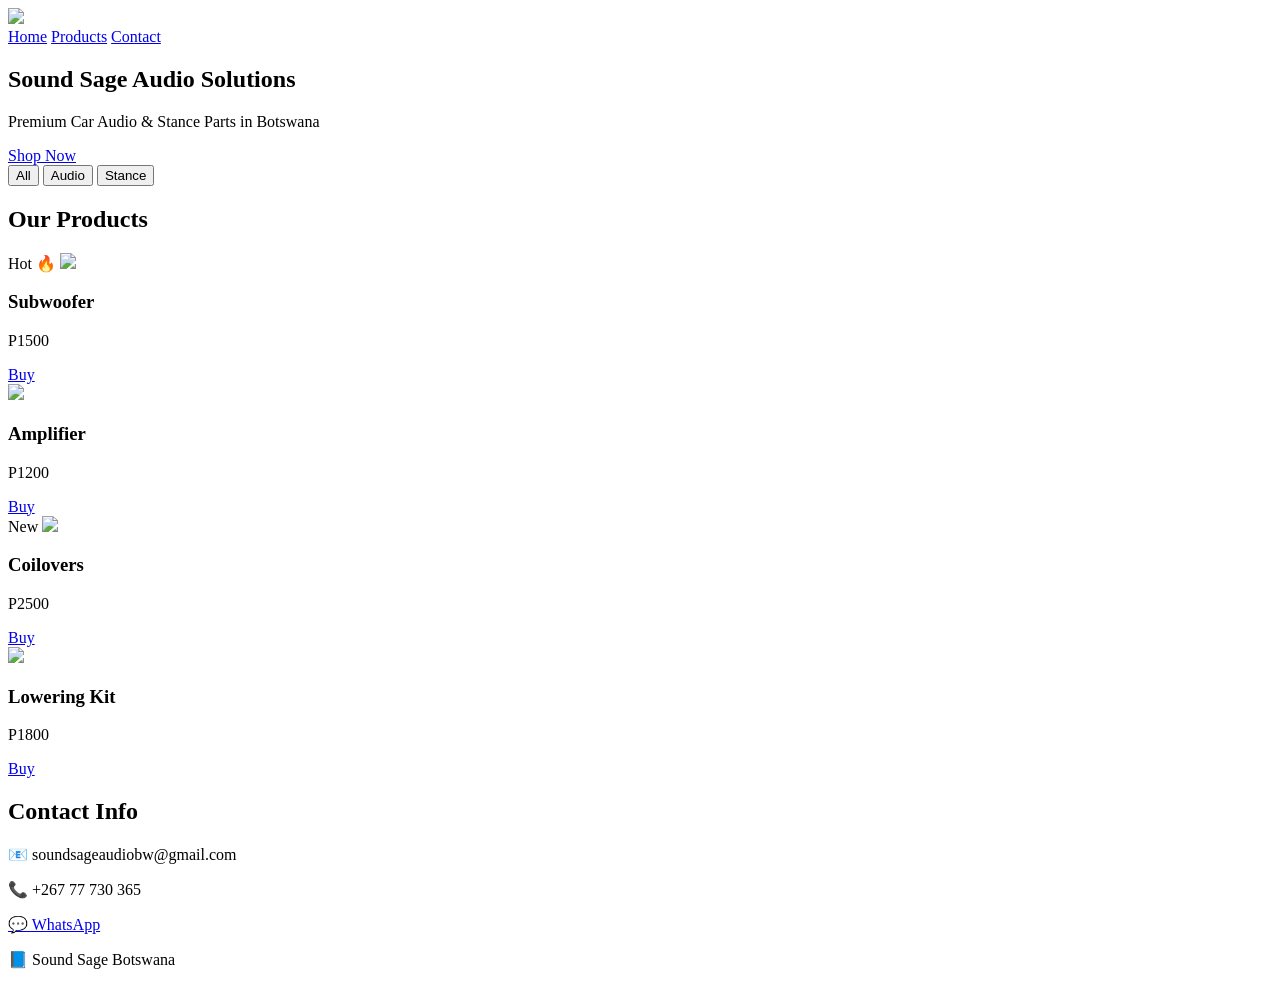
==== index.html @ b8e75287 "Add initial index.html for SoundSage website" ====
<!-- ================= index.html ================= -->
<!DOCTYPE html>
<html lang="en">
<head>
  <meta charset="UTF-8">
  <meta name="viewport" content="width=device-width, initial-scale=1.0">
  <title>SoundSage Audio Solutions</title>
  <link rel="stylesheet" href="css/style.css">
</head>
<body>

  <!-- NAVBAR -->
  <header class="navbar">
    <img src="images/logo/soundsage-logo.jpg" class="logo">
    <nav>
      <a href="#">Home</a>
      <a href="#products">Products</a>
      <a href="#contact">Contact</a>
    </nav>
  </header>

  <!-- HERO -->
  <section class="hero">
    <div class="hero-overlay"></div>
    <div class="hero-content">
      <h1>Sound Sage Audio Solutions</h1>
      <p>Premium Car Audio & Stance Parts in Botswana</p>
      <a href="https://wa.me/26777730365?text=Hi%20I%20want%20to%20buy%20from%20SoundSage" class="btn">Shop Now</a>
    </div>
  </section>

  <!-- FILTER BUTTONS -->
  <section class="filters">
    <button onclick="filterProducts('all')">All</button>
    <button onclick="filterProducts('audio')">Audio</button>
    <button onclick="filterProducts('stance')">Stance</button>
  </section>

  <!-- PRODUCTS -->
  <section id="products" class="products">
    <h2>Our Products</h2>

    <div class="grid">

      <div class="card audio">
        <span class="badge">Hot 🔥</span>
        <img src="images/products/audio/subwoofer.jpg">
        <h3>Subwoofer</h3>
        <p class="price">P1500</p>
        <a href="https://wa.me/26777730365?text=I%20want%20the%20Subwoofer" class="buy">Buy</a>
      </div>

      <div class="card audio">
        <img src="images/products/audio/amplifier.jpg">
        <h3>Amplifier</h3>
        <p class="price">P1200</p>
        <a href="https://wa.me/26777730365?text=I%20want%20the%20Amplifier" class="buy">Buy</a>
      </div>

      <div class="card stance">
        <span class="badge">New</span>
        <img src="images/products/stance/coilovers.jpg">
        <h3>Coilovers</h3>
        <p class="price">P2500</p>
        <a href="https://wa.me/26777730365?text=I%20want%20the%20Coilovers" class="buy">Buy</a>
      </div>

      <div class="card stance">
        <img src="images/products/stance/lowering-kit.jpg">
        <h3>Lowering Kit</h3>
        <p class="price">P1800</p>
        <a href="https://wa.me/26777730365?text=I%20want%20the%20Lowering%20Kit" class="buy">Buy</a>
      </div>

    </div>
  </section>

  <!-- CONTACT -->
  <section id="contact" class="contact">
    <h2>Contact Info</h2>
    <p>📧 soundsageaudiobw@gmail.com</p>
    <p>📞 +267 77 730 365</p>
    <p><a href="https://wa.me/26777730365">💬 WhatsApp</a></p>
    <p>📘 Sound Sage Botswana</p>
  </section>

  <script src="js/script.js"></script>

</body>
</html>
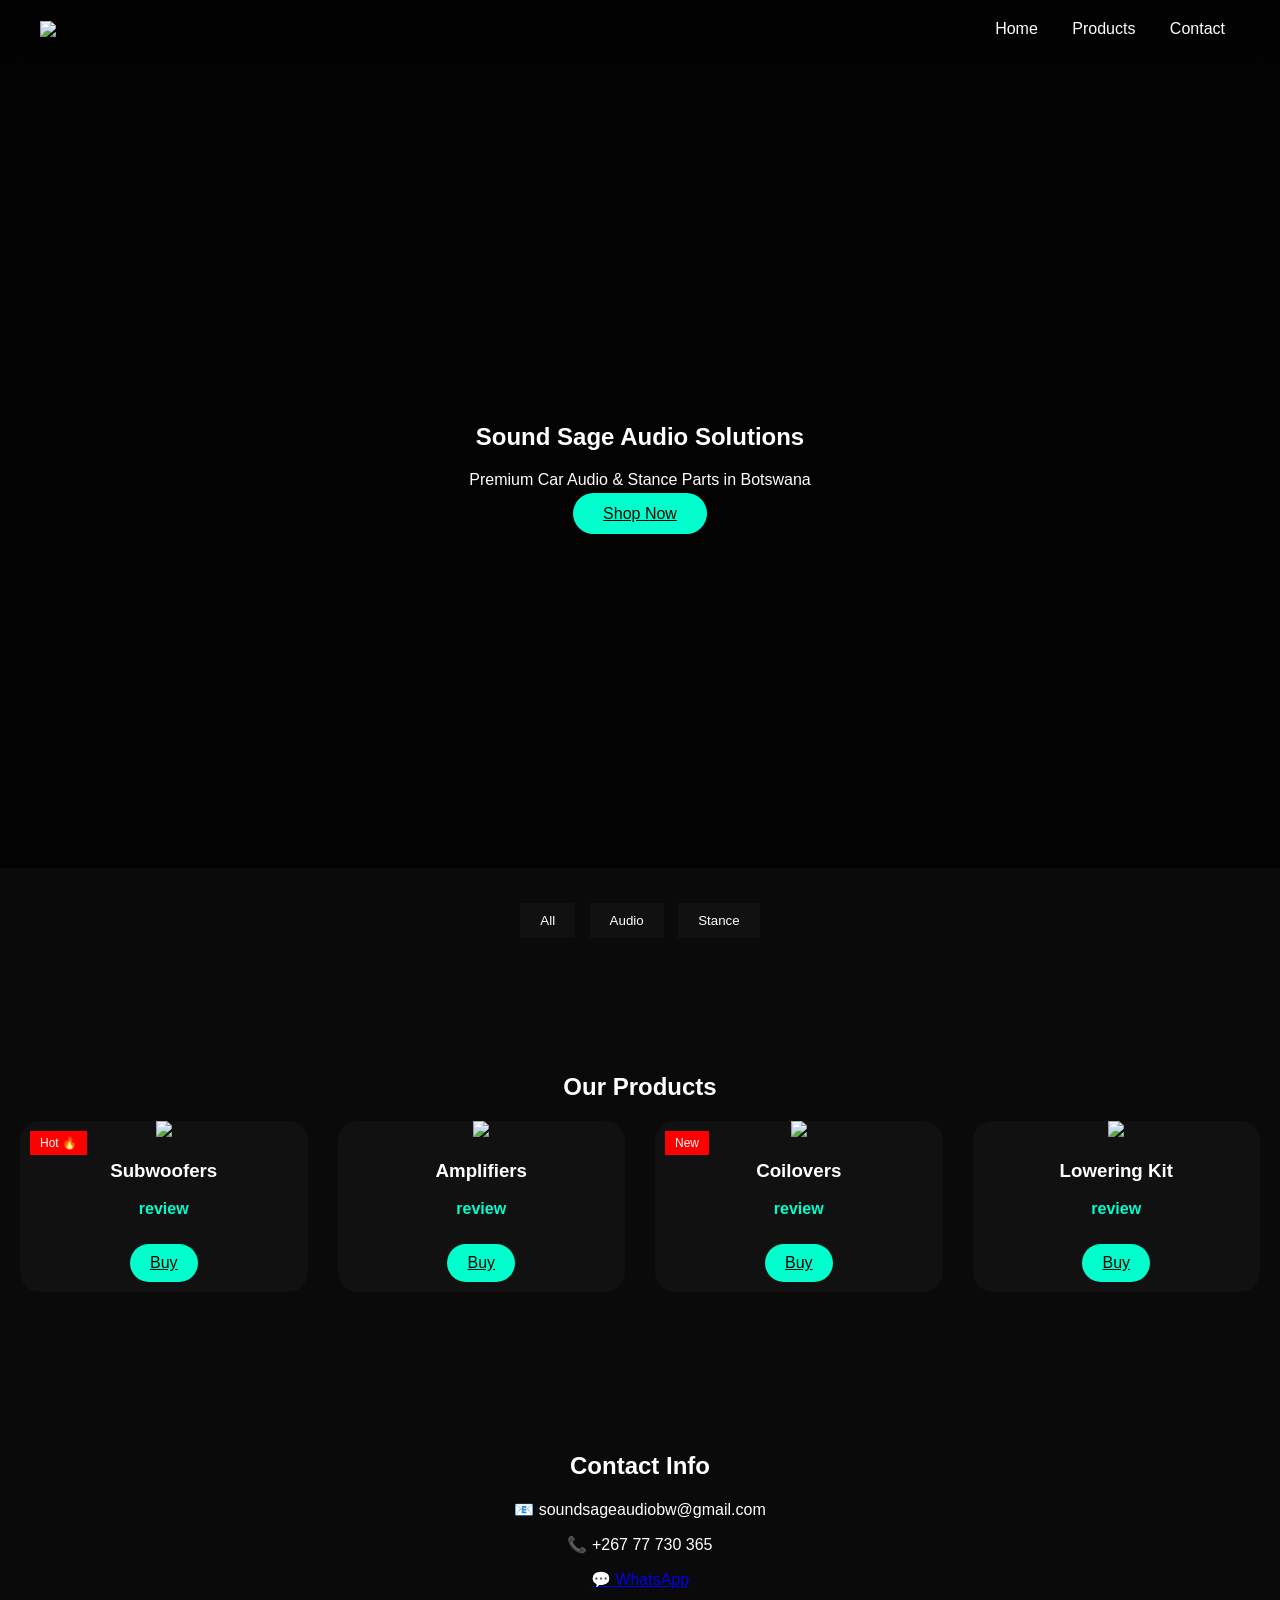
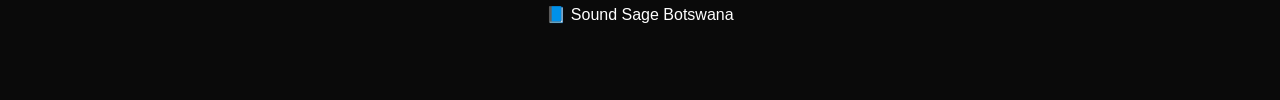
==== commit ff0faab8: "Update product names and prices to 'review'" ====
--- a/index.html
+++ b/index.html
@@ -45,15 +45,15 @@
       <div class="card audio">
         <span class="badge">Hot 🔥</span>
         <img src="images/products/audio/subwoofer.jpg">
-        <h3>Subwoofer</h3>
-        <p class="price">P1500</p>
+        <h3>Subwoofers</h3>
+        <p class="price">review</p>
         <a href="https://wa.me/26777730365?text=I%20want%20the%20Subwoofer" class="buy">Buy</a>
       </div>
 
       <div class="card audio">
         <img src="images/products/audio/amplifier.jpg">
-        <h3>Amplifier</h3>
-        <p class="price">P1200</p>
+        <h3>Amplifiers</h3>
+        <p class="price">review</p>
         <a href="https://wa.me/26777730365?text=I%20want%20the%20Amplifier" class="buy">Buy</a>
       </div>
 
@@ -61,14 +61,14 @@
         <span class="badge">New</span>
         <img src="images/products/stance/coilovers.jpg">
         <h3>Coilovers</h3>
-        <p class="price">P2500</p>
+        <p class="price">review</p>
         <a href="https://wa.me/26777730365?text=I%20want%20the%20Coilovers" class="buy">Buy</a>
       </div>
 
       <div class="card stance">
         <img src="images/products/stance/lowering-kit.jpg">
         <h3>Lowering Kit</h3>
-        <p class="price">P1800</p>
+        <p class="price">review</p>
         <a href="https://wa.me/26777730365?text=I%20want%20the%20Lowering%20Kit" class="buy">Buy</a>
       </div>
 
--- a/css/style.css
+++ b/css/style.css
@@ -0,0 +1,113 @@
+
+body {
+  margin: 0;
+  font-family: 'Poppins', sans-serif;
+  background: #0a0a0a;
+  color: white;
+}
+
+.navbar {
+  display: flex;
+  justify-content: space-between;
+  align-items: center;
+  padding: 20px 40px;
+  background: rgba(0,0,0,0.8);
+  backdrop-filter: blur(10px);
+  position: sticky;
+  top: 0;
+}
+
+.logo { width: 90px; }
+
+nav a {
+  color: white;
+  margin: 0 15px;
+  text-decoration: none;
+}
+
+.hero {
+  height: 90vh;
+  background: url('../images/background/speaker.jpg') center/cover no-repeat;
+  display: flex;
+  align-items: center;
+  justify-content: center;
+  position: relative;
+}
+
+.hero-overlay {
+  position: absolute;
+  width: 100%;
+  height: 100%;
+  background: rgba(0,0,0,0.7);
+}
+
+.hero-content { position: relative; text-align: center; }
+
+.btn {
+  background: #00ffcc;
+  color: black;
+  padding: 12px 30px;
+  border-radius: 30px;
+}
+
+.filters {
+  text-align: center;
+  margin: 30px 0;
+}
+
+.filters button {
+  margin: 5px;
+  padding: 10px 20px;
+  border: none;
+  background: #111;
+  color: white;
+  cursor: pointer;
+}
+
+.products { padding: 80px 20px; text-align: center; }
+
+.grid {
+  display: grid;
+  grid-template-columns: repeat(auto-fit, minmax(250px, 1fr));
+  gap: 30px;
+}
+
+.card {
+  background: #111;
+  border-radius: 20px;
+  overflow: hidden;
+  position: relative;
+  transition: 0.4s;
+}
+
+.card:hover { transform: scale(1.05); }
+
+.badge {
+  position: absolute;
+  top: 10px;
+  left: 10px;
+  background: red;
+  padding: 5px 10px;
+  font-size: 12px;
+}
+
+.price {
+  color: #00ffcc;
+  font-weight: bold;
+}
+
+.buy {
+  display: inline-block;
+  margin: 10px;
+  background: #00ffcc;
+  color: black;
+  padding: 10px 20px;
+  border-radius: 20px;
+}
+
+.contact {
+  padding: 60px;
+  text-align: center;
+}
+
+
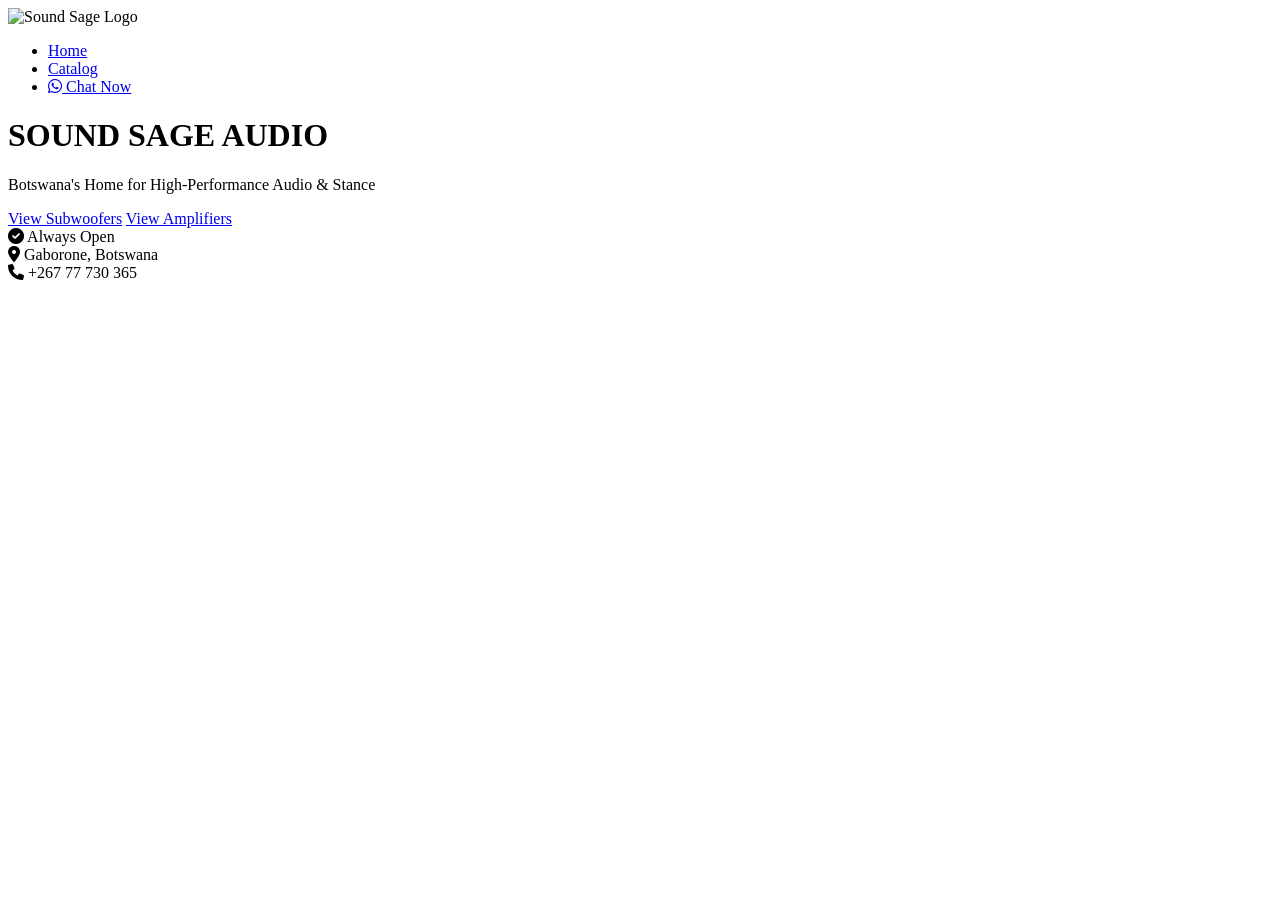
==== commit fe24e09a: "Revise index.html for improved layout and styling Updated the HTML structure and content for better " ====
--- a/index.html
+++ b/index.html
@@ -1,90 +1,38 @@
-<!-- ================= index.html ================= -->
 <!DOCTYPE html>
 <html lang="en">
 <head>
-  <meta charset="UTF-8">
-  <meta name="viewport" content="width=device-width, initial-scale=1.0">
-  <title>SoundSage Audio Solutions</title>
-  <link rel="stylesheet" href="css/style.css">
+    <meta charset="UTF-8">
+    <meta name="viewport" content="width=device-width, initial-scale=1.0">
+    <title>Sound Sage Audio Solutions BW</title>
+    <link rel="stylesheet" href="style.css">
+    <link rel="stylesheet" href="https://cdnjs.cloudflare.com/ajax/libs/font-awesome/6.0.0/css/all.min.css">
 </head>
 <body>
+    <nav>
+        <img src="2115.jpg" alt="Sound Sage Logo" class="nav-logo">
+        <ul>
+            <li><a href="index.html">Home</a></li>
+            <li><a href="products.html">Catalog</a></li>
+            <li><a href="https://wa.me/26777730365" class="wa-nav"><i class="fab fa-whatsapp"></i> Chat Now</a></li>
+        </ul>
+    </nav>
 
-  <!-- NAVBAR -->
-  <header class="navbar">
-    <img src="images/logo/soundsage-logo.jpg" class="logo">
-    <nav>
-      <a href="#">Home</a>
-      <a href="#products">Products</a>
-      <a href="#contact">Contact</a>
-    </nav>
-  </header>
+    <header class="hero">
+        <div class="hero-overlay">
+            <h1>SOUND SAGE AUDIO</h1>
+            <p>Botswana's Home for High-Performance Audio & Stance</p>
+            <div class="hero-btns">
+                <a href="products.html" class="btn">View Subwoofers</a>
+                <a href="products.html#amps" class="btn secondary">View Amplifiers</a>
+            </div>
+        </div>
+    </header>
 
-  <!-- HERO -->
-  <section class="hero">
-    <div class="hero-overlay"></div>
-    <div class="hero-content">
-      <h1>Sound Sage Audio Solutions</h1>
-      <p>Premium Car Audio & Stance Parts in Botswana</p>
-      <a href="https://wa.me/26777730365?text=Hi%20I%20want%20to%20buy%20from%20SoundSage" class="btn">Shop Now</a>
-    </div>
-  </section>
-
-  <!-- FILTER BUTTONS -->
-  <section class="filters">
-    <button onclick="filterProducts('all')">All</button>
-    <button onclick="filterProducts('audio')">Audio</button>
-    <button onclick="filterProducts('stance')">Stance</button>
-  </section>
-
-  <!-- PRODUCTS -->
-  <section id="products" class="products">
-    <h2>Our Products</h2>
-
-    <div class="grid">
-
-      <div class="card audio">
-        <span class="badge">Hot 🔥</span>
-        <img src="images/products/audio/subwoofer.jpg">
-        <h3>Subwoofers</h3>
-        <p class="price">review</p>
-        <a href="https://wa.me/26777730365?text=I%20want%20the%20Subwoofer" class="buy">Buy</a>
-      </div>
-
-      <div class="card audio">
-        <img src="images/products/audio/amplifier.jpg">
-        <h3>Amplifiers</h3>
-        <p class="price">review</p>
-        <a href="https://wa.me/26777730365?text=I%20want%20the%20Amplifier" class="buy">Buy</a>
-      </div>
-
-      <div class="card stance">
-        <span class="badge">New</span>
-        <img src="images/products/stance/coilovers.jpg">
-        <h3>Coilovers</h3>
-        <p class="price">review</p>
-        <a href="https://wa.me/26777730365?text=I%20want%20the%20Coilovers" class="buy">Buy</a>
-      </div>
-
-      <div class="card stance">
-        <img src="images/products/stance/lowering-kit.jpg">
-        <h3>Lowering Kit</h3>
-        <p class="price">review</p>
-        <a href="https://wa.me/26777730365?text=I%20want%20the%20Lowering%20Kit" class="buy">Buy</a>
-      </div>
-
-    </div>
-  </section>
-
-  <!-- CONTACT -->
-  <section id="contact" class="contact">
-    <h2>Contact Info</h2>
-    <p>📧 soundsageaudiobw@gmail.com</p>
-    <p>📞 +267 77 730 365</p>
-    <p><a href="https://wa.me/26777730365">💬 WhatsApp</a></p>
-    <p>📘 Sound Sage Botswana</p>
-  </section>
-
-  <script src="js/script.js"></script>
-
+    <section class="info-bar">
+        <div class="info-item"><i class="fas fa-check-circle"></i> Always Open</div>
+        <div class="info-item"><i class="fas fa-map-marker-alt"></i> Gaborone, Botswana</div>
+        <div class="info-item"><i class="fas fa-phone"></i> +267 77 730 365</div>
+    </section>
 </body>
 </html>
+
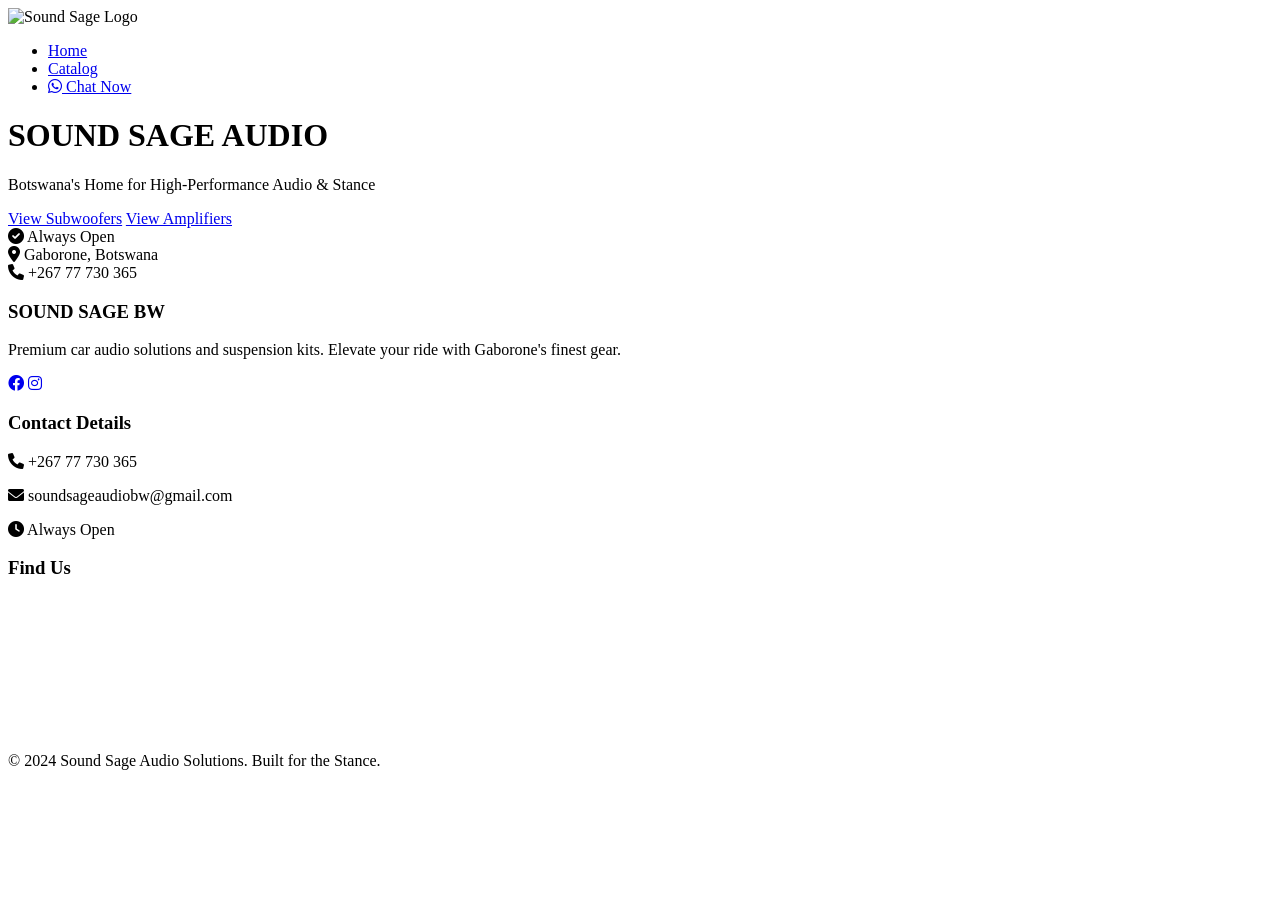
==== commit 5b1bf9d1: "Add footer section with contact details and map" ====
--- a/index.html
+++ b/index.html
@@ -33,6 +33,37 @@
         <div class="info-item"><i class="fas fa-map-marker-alt"></i> Gaborone, Botswana</div>
         <div class="info-item"><i class="fas fa-phone"></i> +267 77 730 365</div>
     </section>
+        <footer class="main-footer">
+        <div class="footer-grid">
+            <div class="footer-item">
+                <h3>SOUND SAGE BW</h3>
+                <p>Premium car audio solutions and suspension kits. Elevate your ride with Gaborone's finest gear.</p>
+                <div class="social-icons">
+                    <a href="https://www.facebook.com/soundsagebotswana"><i class="fab fa-facebook"></i></a>
+                    <a href="https://www.instagram.com/soundsagebotswana"><i class="fab fa-instagram"></i></a>
+                </div>
+            </div>
+
+            <div class="footer-item">
+                <h3>Contact Details</h3>
+                <p><i class="fas fa-phone"></i> +267 77 730 365</p>
+                <p><i class="fas fa-envelope"></i> soundsageaudiobw@gmail.com</p>
+                <p><i class="fas fa-clock"></i> Always Open</p>
+            </div>
+
+            <div class="footer-item map-box">
+                <h3>Find Us</h3>
+                <iframe 
+                    src="https://www.google.com/maps/embed?pb=!1m18!1m12!1m3!1d115934.341175659!2d25.829026214589995!3d-24.64219491850125!2m3!1f0!2f0!3f0!3m2!1i1024!2i768!4f13.1!3m3!1m2!1s0x1e951213f5080e7d%3A0x6b63d91782247348!2sGaborone%2C%20Botswana!5e0!3m2!1sen!2sbw!4v1700000000000!5m2!1sen!2sbw" 
+                    width="100%" height="150" style="border:0;" allowfullscreen="" loading="lazy">
+                </iframe>
+            </div>
+        </div>
+        <div class="footer-bottom">
+            &copy; 2024 Sound Sage Audio Solutions. Built for the Stance.
+        </div>
+    </footer>
+
 </body>
 </html>
 
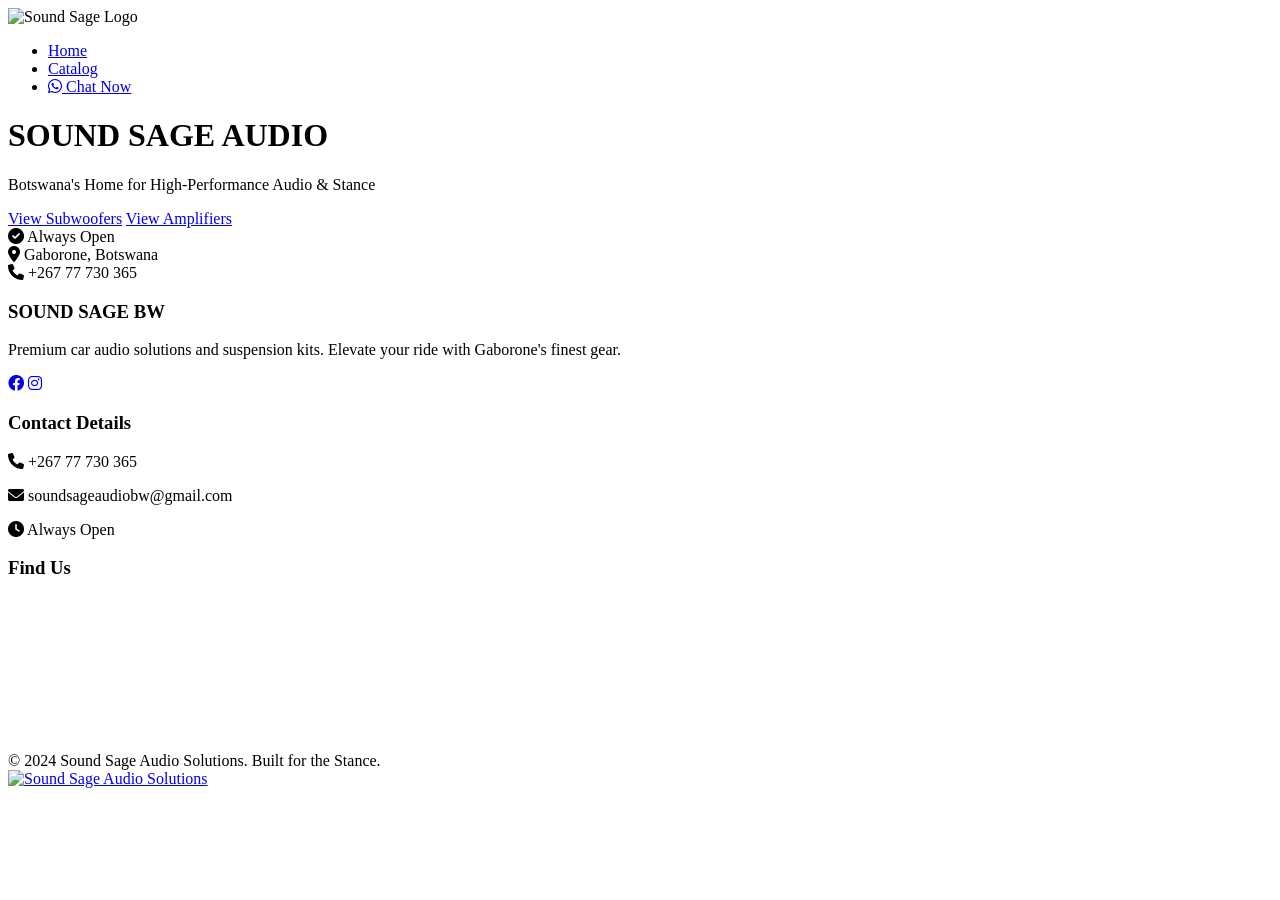
==== commit b11b2bde: "Update index.html" ====
--- a/index.html
+++ b/index.html
@@ -66,4 +66,10 @@
 
 </body>
 </html>
+<nav class="navbar">
+    <a href="index.html" class="logo-link">
+        <img src="images/2115.jpg" alt="Sound Sage Audio Solutions" class="main-logo">
+    </a>
+</nav>
 
+<nav 
